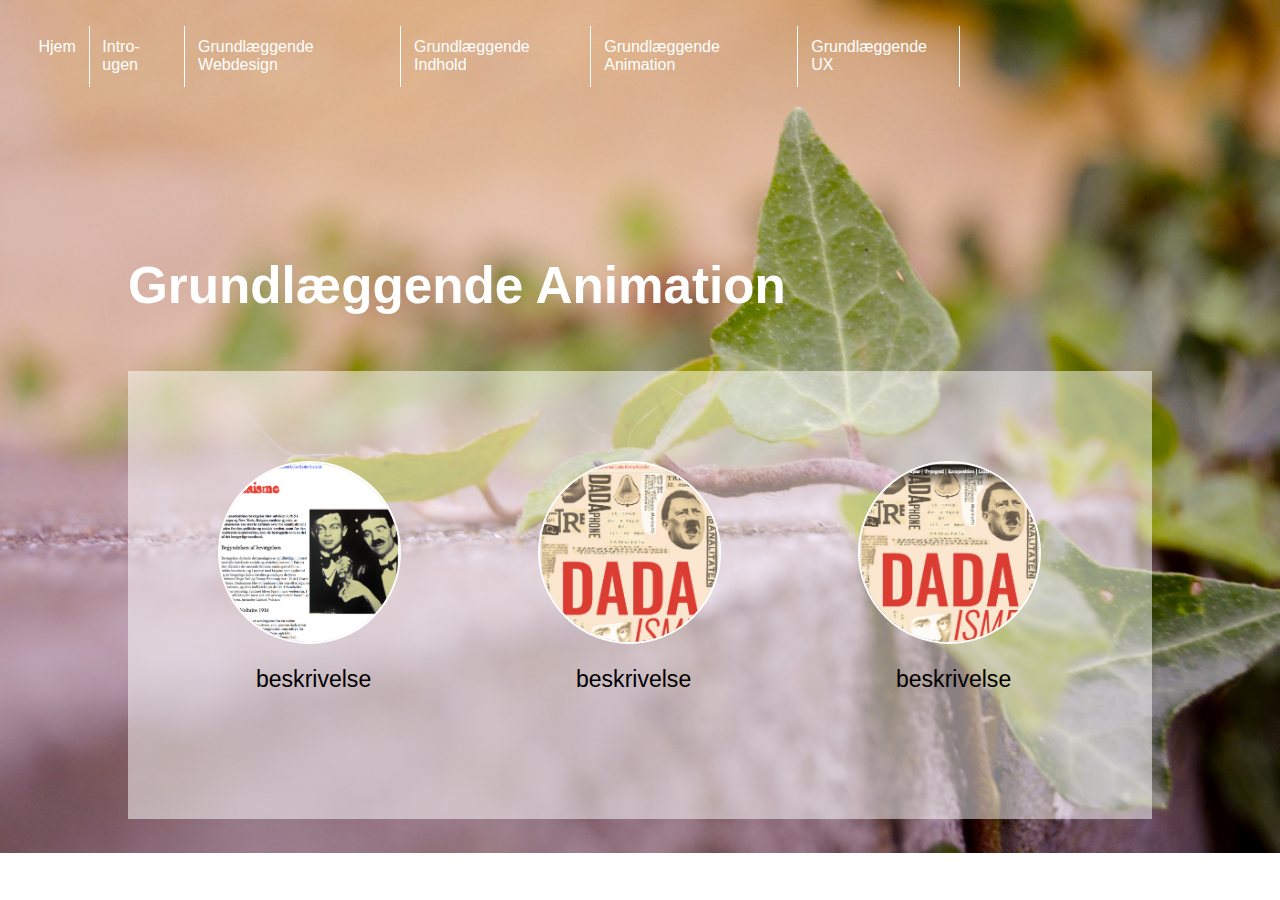
==== grundani.html @ d0dc5eca "init" ====
<!DOCTYPE html>
<html lang="da">
<head>
    <meta charset="utf-8">
    <meta name="viewport" content="width=device-width, initial-scale=1.0">
    <title>Portfolio - Maj Roslyng Larsen</title>
    <link rel="stylesheet" href="styles.css">
</head>

<header>
    <nav>
        <a href="index.html">Hjem</a>
        <a href="intro.html">Intro-ugen</a>
        <a href="grundweb.html">Grundlæggende Webdesign</a>
        <a href="grundindhold.html">Grundlæggende Indhold</a>
        <a href="grundani.html">Grundlæggende Animation</a>
        <a href="grundux.html">Grundlæggende UX</a>
    </nav>

</header>

<body>

    <div class="headline">
        <h1>Grundlæggende Animation</h1>
    </div>

    <div class="projects">
        <div class="box1"><img src="Billeder/stilarthtml.png" alt="stilarthtml">
            <p>beskrivelse</p>
        </div>
        <div class="box2"><img src="Billeder/stilartui.png" alt="stilartui">
            <p> beskrivelse</p>
        </div>
        <div class="box3"><img src="Billeder/stilartresp.png" alt="stilartresp">
            <p>beskrivelse</p>
        </div>
    </div>

    <script src="script.js"></script>
</body>
</html>
---- styles.css ----
* {
    margin: 0;
    font-family: sans-serif;
}

nav {
    position: absolute;
    width: 73vw;
    display: flex;
    flex-direction: row;
    padding: 2vw;
}

a {
    text-decoration: none;
    color: white;
    padding: 1vw;
    border-right: 0.1vw white solid;
}

body {
    position: relative;
    display: flex;
    flex-wrap: wrap;
    background-image: url(Billeder/splash.png);
    background-size: cover;
    background-repeat: no-repeat;
}

.profilphoto img {
    position: absolute;
    flex-basis: 2vw;
    flex-grow: 1;
    left: 78vw;
    top: 4vw;
    width: 20vw;
    border-radius: 100%;
}

.headline {
    position: absolute;
    top: 20vw;
    left: 10vw;
    font-size: 2vw;
    color: white;
}

.cv {
    position: absolute;
    top: 35vw;
    left: 10vw;
    color: white;
    font-size: 2.5vw;
    text-decoration: underline;
}

.cvtxt {
    position: absolute;
    top: 43vw;
    left: 7vw;
    color: white;
    font-size: 2vw;
}

.projects {
    position: relative;
    display: flex;
    flex-wrap: wrap;
    top: 29vw;
    left: 10vw;
    width: 80vw;
    height: 35vw;
    background-color: rgba(255, 255, 255, 0.50);
}

#intro .projects .content .txt {
    position: absolute;
    width: 40vw;
    top: 10vw;
    left: 30vw;
    font-size: 2.5vw;
}

.box1 img {
    position: absolute;
    flex-basis: 2vw;
    flex-grow: 1;
    width: 14vw;
    height: 14vw;
    border: 0.2vw solid white;
    border-radius: 100%;
    top: 7vw;
    left: 7vw;
}

.box1 p {
    position: absolute;
    top: 23vw;
    left: 7vw;
    width: 15vw;
    height: 10vw;
    text-align: center;
    font-size: 1.8vw;
}

.box2 img {
    position: absolute;
    flex-basis: 2vw;
    flex-grow: 1;
    width: 14vw;
    height: 14vw;
    border: 0.2vw solid white;
    border-radius: 100%;
    top: 7vw;
    left: 32vw;
}

.box2 p {
    position: absolute;
    top: 23vw;
    left: 32vw;
    width: 15vw;
    height: 10vw;
    text-align: center;
    font-size: 1.8vw;
}

.box3 img {
    position: absolute;
    flex-basis: 2vw;
    flex-grow: 1;
    width: 14vw;
    height: 14vw;
    border: 0.2vw solid white;
    border-radius: 100%;
    top: 7vw;
    left: 57vw;
}

.box3 p {
    position: absolute;
    top: 23vw;
    left: 57vw;
    width: 15vw;
    height: 10vw;
    text-align: center;
    font-size: 1.8vw;
}
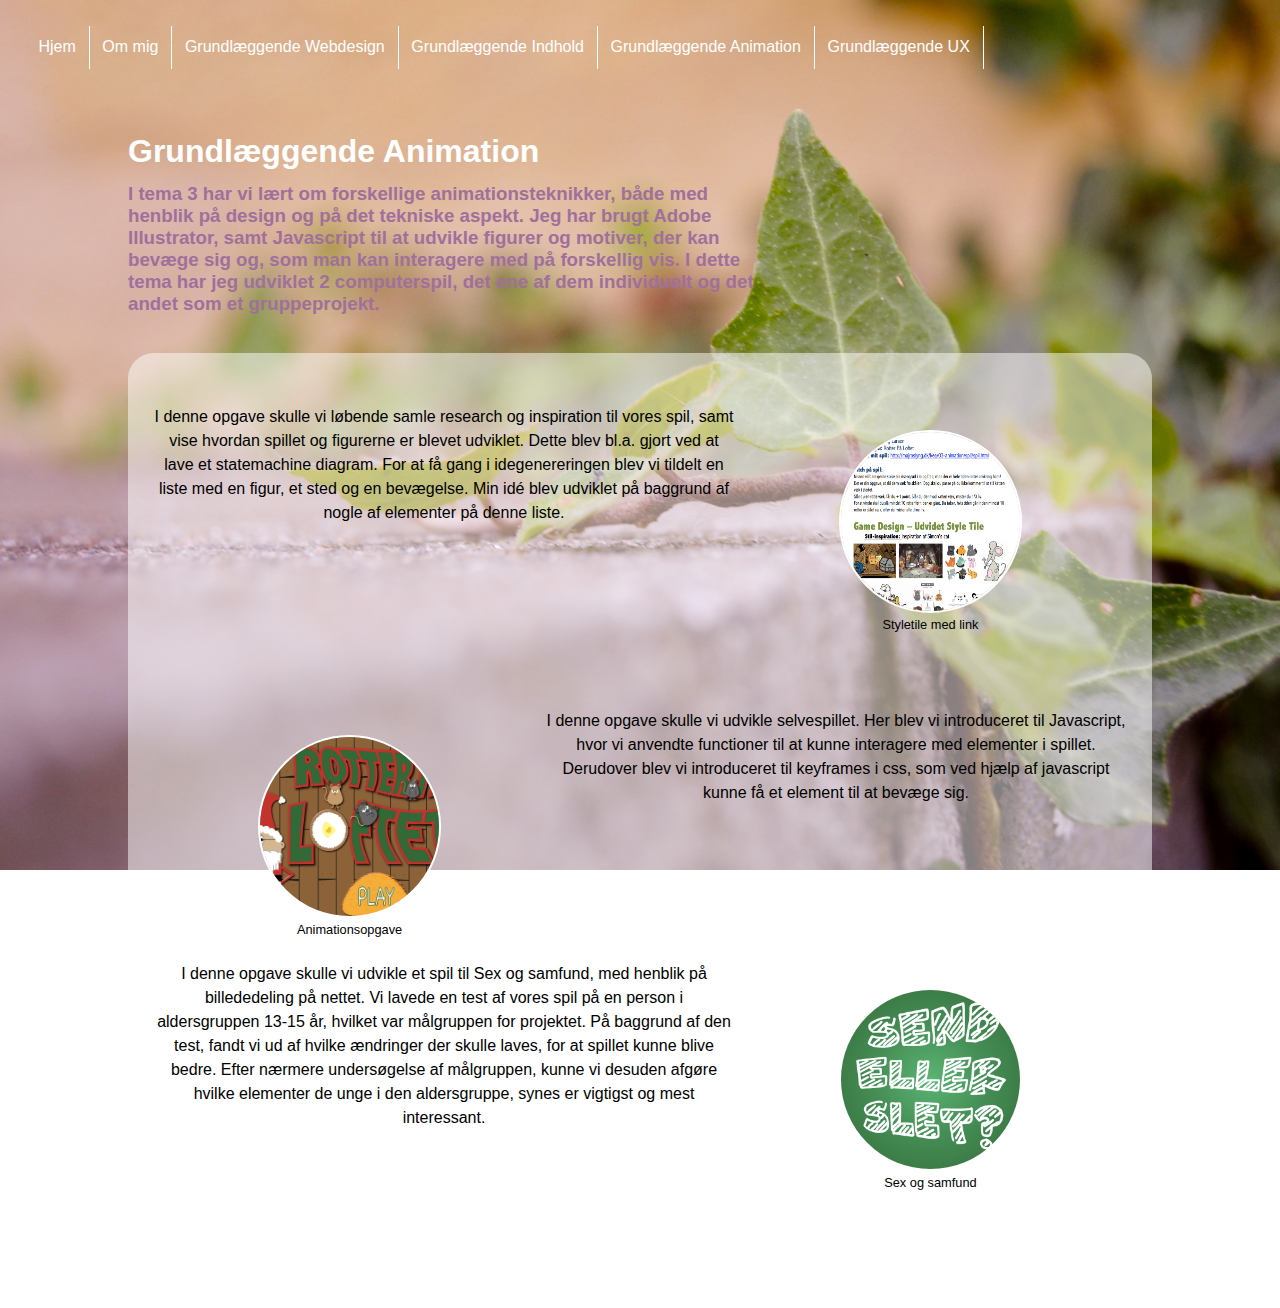
==== commit a74890e6: "tirsdag 8/1, mangler kun skrift på ux og små rettelser" ====
--- a/grundani.html
+++ b/grundani.html
@@ -7,36 +7,71 @@
     <link rel="stylesheet" href="styles.css">
 </head>
 
-<header>
-    <nav>
-        <a href="index.html">Hjem</a>
-        <a href="intro.html">Intro-ugen</a>
-        <a href="grundweb.html">Grundlæggende Webdesign</a>
-        <a href="grundindhold.html">Grundlæggende Indhold</a>
-        <a href="grundani.html">Grundlæggende Animation</a>
-        <a href="grundux.html">Grundlæggende UX</a>
-    </nav>
-
-</header>
 
 <body>
 
-    <div class="headline">
-        <h1>Grundlæggende Animation</h1>
-    </div>
+    <header>
+        <nav>
+            <div id="menuknap">☰</div>
+            <div id="menu" class="hidden">
+                <a href="index.html">Hjem</a>
+                <a href="intro.html">Om mig</a>
+                <a href="grundweb.html">Grundlæggende Webdesign</a>
+                <a href="grundindhold.html">Grundlæggende Indhold</a>
+                <a href="grundani.html">Grundlæggende Animation</a>
+                <a href="grundux.html">Grundlæggende UX</a>
+            </div>
+        </nav>
 
-    <div class="projects">
-        <div class="box1"><img src="Billeder/stilarthtml.png" alt="stilarthtml">
-            <p>beskrivelse</p>
+    </header>
+
+    <div id="grundani">
+
+        <div class="headline">
+            <h1>Grundlæggende Animation</h1>
         </div>
-        <div class="box2"><img src="Billeder/stilartui.png" alt="stilartui">
-            <p> beskrivelse</p>
+        <div class="underhead">
+            <h3>I tema 3 har vi lært om forskellige animationsteknikker, både med henblik på design og på det tekniske aspekt. Jeg har brugt Adobe Illustrator, samt Javascript til at udvikle figurer og motiver, der kan bevæge sig og, som man kan interagere med på forskellig vis. I dette tema har jeg udviklet 2 computerspil, det ene af dem individuelt og det andet som et gruppeprojekt.</h3>
         </div>
-        <div class="box3"><img src="Billeder/stilartresp.png" alt="stilartresp">
-            <p>beskrivelse</p>
+
+        <div class="projects">
+            <div class="box1">
+                <div class="picture">
+                    <a href="https://documentcloud.adobe.com/link/track?uri=urn%3Aaaid%3Ascds%3AUS%3A03cf5c65-8682-4f69-95ab-5c4441d90a15"><img src="Billeder/styletileani.png" alt="styletileani"></a>
+                    <p>Styletile med link</p>
+                </div>
+                <div class="text">
+                    <p>I denne opgave skulle vi løbende samle research og inspiration til vores spil, samt vise hvordan spillet og figurerne er blevet udviklet. Dette blev bl.a. gjort ved at lave et statemachine diagram. For at få gang i idegenereringen blev vi tildelt en liste med en figur, et sted og en bevægelse. Min idé blev udviklet på baggrund af nogle af elementer på denne liste.</p>
+                </div>
+            </div>
+            <div class="box2">
+                <div class="picture">
+                    <a href="http://majroslyng.dk/kea/03-animation/spil/spil.html"><img src="Billeder/animationspil.png" alt="animationspil"></a>
+                    <p>Animationsopgave</p>
+                </div>
+                <div class="text">
+                    <p>I denne opgave skulle vi udvikle selvespillet. Her blev vi introduceret til Javascript, hvor vi anvendte functioner til at kunne interagere med elementer i spillet. Derudover blev vi introduceret til keyframes i css, som ved hjælp af javascript kunne få et element til at bevæge sig.</p>
+                </div>
+            </div>
+            <div class="box3">
+                <div class="picture">
+                    <a href="http://lauravillumsen.com/kea/03-animation/Send_eller_slet_final/index.html?fbclid=IwAR3Hg_Gapk0Ik5Rm-h5uIYnL1StmEOb7TtROVWpx374V1Vis5TWZHItAQJw"><img src="Billeder/sexogsamfund.png" alt="sexogsamfund"></a>
+                    <p>Sex og samfund</p>
+                </div>
+                <div class="text">
+                    <p>I denne opgave skulle vi udvikle et spil til Sex og samfund, med henblik på billededeling på nettet. Vi lavede en test af vores spil på en person i aldersgruppen 13-15 år, hvilket var målgruppen for projektet. På baggrund af den test, fandt vi ud af hvilke ændringer der skulle laves, for at spillet kunne blive bedre. Efter nærmere undersøgelse af målgruppen, kunne vi desuden afgøre hvilke elementer de unge i den aldersgruppe, synes er vigtigst og mest interessant.</p>
+                </div>
+            </div>
         </div>
     </div>
 
+    <footer>
+        <p>Københavns Erhvervsakademi / 2019</p>
+    </footer>
+
     <script src="script.js"></script>
 </body>
+
+
+
 </html>
--- a/styles.css
+++ b/styles.css
@@ -3,28 +3,100 @@
     font-family: sans-serif;
 }
 
-nav {
-    position: absolute;
-    width: 73vw;
-    display: flex;
-    flex-direction: row;
-    padding: 2vw;
-}
-
-a {
+@media only screen and (max-width: 1024px) {
+    body {
+        background-image: url(Billeder/splash2.png);
+        background-size: 100vw 217vw;
+    }
+}
+
+@media only screen and (min-width: 1025px) {
+    body {
+        background-image: url(Billeder/splash.png);
+        background-size: 100vw 68vw;
+    }
+}
+
+@media only screen and (max-width: 1165px) {
+    header a {
+        text-decoration: none;
+        color: white;
+        background-color: rgba(123, 172, 25, 0.25);
+        width: 50vw;
+        padding: 1vw;
+    }
+
+    #menu {
+        display: flex;
+        flex-direction: column;
+    }
+
+    #menu.hidden {
+        display: none;
+    }
+
+    #menuknap {
+        font-size: 6vw;
+        color: white;
+    }
+
+    nav {
+        padding-left: 3vw;
+    }
+
+}
+
+@media only screen and (min-width: 1166px) {
+
+    #menuknap {
+        display: none;
+    }
+
+    .hidden {
+        display: flex;
+    }
+
+    nav {
+        padding: 2vw;
+    }
+
+    #menu {
+        display: flex;
+        flex-direction: row;
+    }
+
+    header a {
+        text-decoration: none;
+        color: white;
+        padding: 1vw;
+        border-right: 0.1vw white solid;
+    }
+
+}
+
+header a:hover {
     text-decoration: none;
     color: white;
     padding: 1vw;
-    border-right: 0.1vw white solid;
-}
+    background-color: rgba(123, 172, 25, 0.25);
+}
+
 
 body {
     position: relative;
-    display: flex;
-    flex-wrap: wrap;
-    background-image: url(Billeder/splash.png);
-    background-size: cover;
+    background-attachment: fixed;
     background-repeat: no-repeat;
+    display: flex;
+    flex-direction: column;
+}
+
+#hjem,
+#intro,
+#grundweb,
+#grundind,
+#grundani,
+#grundux {
+    flex-grow: 1;
 }
 
 .profilphoto img {
@@ -34,115 +106,118 @@
     left: 78vw;
     top: 4vw;
     width: 20vw;
+    height: 20vw;
     border-radius: 100%;
 }
 
 .headline {
-    position: absolute;
-    top: 20vw;
-    left: 10vw;
-    font-size: 2vw;
-    color: white;
-}
-
-.cv {
-    position: absolute;
-    top: 35vw;
-    left: 10vw;
-    color: white;
-    font-size: 2.5vw;
+    color: white;
+    padding-left: 10vw;
+    padding-top: 3vw;
+}
+
+.underhead {
+    color: #a0709c;
+    padding-left: 10vw;
+    padding-right: 40vw;
+    padding-top: 1vw;
+}
+
+#hjem .headline {
+    color: white;
+    margin-left: 10vw;
+    margin-right: 25vw;
+    margin-top: 14vw;
+    margin-left: 0;
+}
+
+.cv h3 {
+    color: white;
     text-decoration: underline;
+    margin-left: 10vw;
+    margin-top: 10vw;
 }
 
 .cvtxt {
-    position: absolute;
-    top: 43vw;
-    left: 7vw;
-    color: white;
-    font-size: 2vw;
+    color: white;
+    margin: 6vw 10vw 2vw 9vw;
+}
+
+.cvtxt li {
+    padding-bottom: 2vw;
 }
 
 .projects {
-    position: relative;
     display: flex;
     flex-wrap: wrap;
-    top: 29vw;
-    left: 10vw;
-    width: 80vw;
-    height: 35vw;
+    flex-direction: column;
+    justify-content: space-around;
+    margin-top: 3vw;
+    margin-left: 10vw;
+    margin-right: 10vw;
+    margin-bottom: 2vw;
     background-color: rgba(255, 255, 255, 0.50);
-}
-
-#intro .projects .content .txt {
-    position: absolute;
-    width: 40vw;
-    top: 10vw;
-    left: 30vw;
-    font-size: 2.5vw;
-}
-
-.box1 img {
-    position: absolute;
-    flex-basis: 2vw;
-    flex-grow: 1;
+    border-radius: 2vw;
+    padding-top: 2vw;
+}
+
+.box1,
+.box3 {
+    display: flex;
+    flex-wrap: wrap;
+    flex-direction: row-reverse;
+}
+
+.box2,
+.box4 {
+    display: flex;
+    flex-wrap: wrap;
+}
+
+.picture {
+    flex-grow: 1;
+    flex-basis: 0;
+    margin: 4vw 4vw 4vw 0;
+    text-align: center;
+}
+
+.box2 .picture {
+    margin: 4vw 0 0 4vw;
+}
+
+.box4 .picture {
+    margin: 4vw 0 0 4vw;
+}
+
+.picture p {
+    text-align: center;
+    font-size: 1vw;
+}
+
+.text {
+    flex-grow: 1;
+    flex-basis: 240px;
+    margin: 2vw;
+    line-height: 1.5;
+}
+
+.text p {
+    text-align: center;
+}
+
+.projects img {
     width: 14vw;
     height: 14vw;
     border: 0.2vw solid white;
     border-radius: 100%;
-    top: 7vw;
-    left: 7vw;
-}
-
-.box1 p {
-    position: absolute;
-    top: 23vw;
-    left: 7vw;
-    width: 15vw;
-    height: 10vw;
-    text-align: center;
-    font-size: 1.8vw;
-}
-
-.box2 img {
-    position: absolute;
-    flex-basis: 2vw;
-    flex-grow: 1;
-    width: 14vw;
-    height: 14vw;
-    border: 0.2vw solid white;
-    border-radius: 100%;
-    top: 7vw;
-    left: 32vw;
-}
-
-.box2 p {
-    position: absolute;
-    top: 23vw;
-    left: 32vw;
-    width: 15vw;
-    height: 10vw;
-    text-align: center;
-    font-size: 1.8vw;
-}
-
-.box3 img {
-    position: absolute;
-    flex-basis: 2vw;
-    flex-grow: 1;
-    width: 14vw;
-    height: 14vw;
-    border: 0.2vw solid white;
-    border-radius: 100%;
-    top: 7vw;
-    left: 57vw;
-}
-
-.box3 p {
-    position: absolute;
-    top: 23vw;
-    left: 57vw;
-    width: 15vw;
-    height: 10vw;
-    text-align: center;
-    font-size: 1.8vw;
-}
+}
+
+.projects img:hover {
+    opacity: 0.65;
+}
+
+footer {
+    color: white;
+    font-size: 1vw;
+    padding: 1vw;
+}
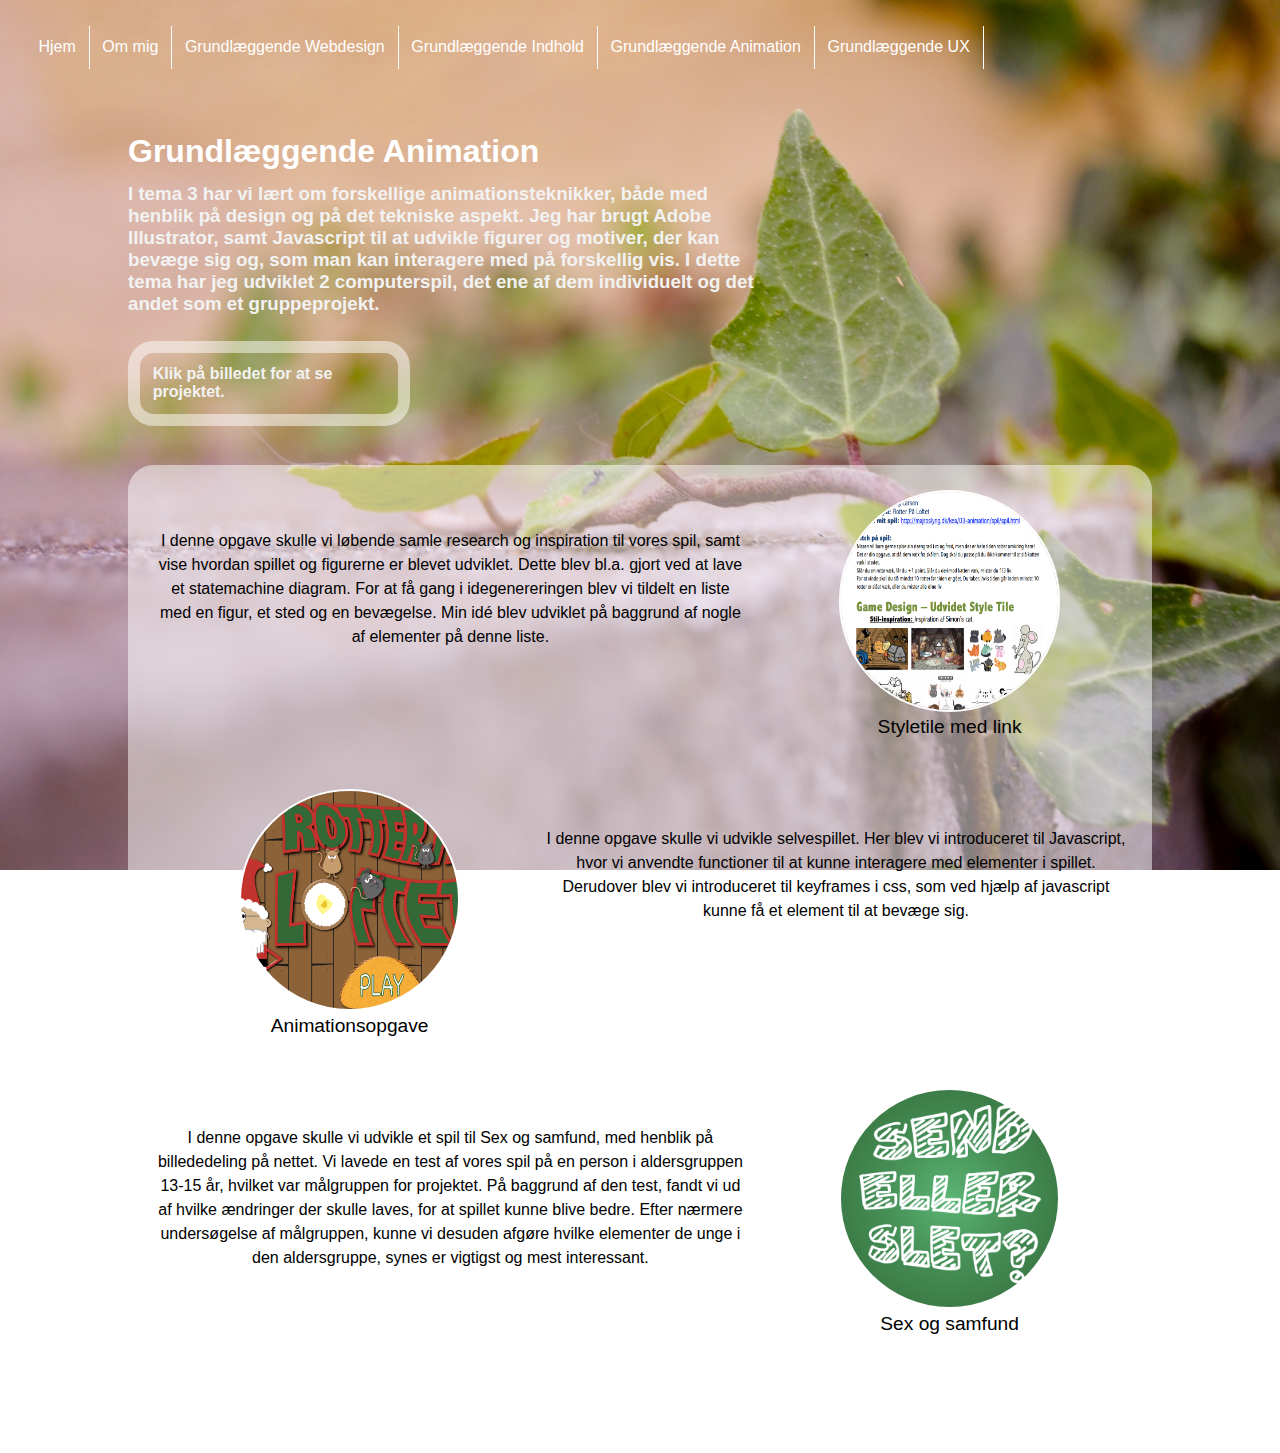
==== commit 2ba8be15: "Færdig" ====
--- a/grundani.html
+++ b/grundani.html
@@ -32,6 +32,7 @@
         </div>
         <div class="underhead">
             <h3>I tema 3 har vi lært om forskellige animationsteknikker, både med henblik på design og på det tekniske aspekt. Jeg har brugt Adobe Illustrator, samt Javascript til at udvikle figurer og motiver, der kan bevæge sig og, som man kan interagere med på forskellig vis. I dette tema har jeg udviklet 2 computerspil, det ene af dem individuelt og det andet som et gruppeprojekt.</h3>
+            <h4>Klik på billedet for at se projektet.</h4>
         </div>
 
         <div class="projects">
--- a/styles.css
+++ b/styles.css
@@ -8,12 +8,34 @@
         background-image: url(Billeder/splash2.png);
         background-size: 100vw 217vw;
     }
+
+    .projects img {
+        width: 30vw;
+        height: 30vw;
+        border: 0.2vw solid white;
+        border-radius: 100%;
+    }
+
+    #hjem {
+        margin-bottom: 105vw;
+    }
+
+    #intro {
+        margin-bottom: 25vw;
+    }
 }
 
 @media only screen and (min-width: 1025px) {
     body {
         background-image: url(Billeder/splash.png);
         background-size: 100vw 68vw;
+    }
+
+    .projects img {
+        width: 17vw;
+        height: 17vw;
+        border: 0.2vw solid white;
+        border-radius: 100%;
     }
 }
 
@@ -90,6 +112,7 @@
     flex-direction: column;
 }
 
+
 #hjem,
 #intro,
 #grundweb,
@@ -117,10 +140,18 @@
 }
 
 .underhead {
-    color: #a0709c;
+    color: #f2f2f2;
     padding-left: 10vw;
     padding-right: 40vw;
     padding-top: 1vw;
+}
+
+.underhead h4 {
+    margin-top: 2vw;
+    padding: 1vw;
+    margin-right: 28vw;
+    border: 1vw rgba(255, 255, 255, 0.50) solid;
+    border-radius: 2vw;
 }
 
 #hjem .headline {
@@ -166,38 +197,41 @@
     display: flex;
     flex-wrap: wrap;
     flex-direction: row-reverse;
+    margin-bottom: 4vw;
 }
 
 .box2,
 .box4 {
     display: flex;
     flex-wrap: wrap;
+    margin-bottom: 4vw;
+
 }
 
 .picture {
     flex-grow: 1;
     flex-basis: 0;
-    margin: 4vw 4vw 4vw 0;
+    margin: 0 2vw 0 0;
     text-align: center;
 }
 
 .box2 .picture {
-    margin: 4vw 0 0 4vw;
+    margin: 0 0 0 4vw;
 }
 
 .box4 .picture {
-    margin: 4vw 0 0 4vw;
+    margin: 0 0 4vw 4vw;
 }
 
 .picture p {
     text-align: center;
-    font-size: 1vw;
+    font-size: 1.5vw;
 }
 
 .text {
     flex-grow: 1;
     flex-basis: 240px;
-    margin: 2vw;
+    margin: 3vw 2vw 0;
     line-height: 1.5;
 }
 
@@ -205,12 +239,14 @@
     text-align: center;
 }
 
+/* !--Ligger i media queries--!
 .projects img {
     width: 14vw;
     height: 14vw;
     border: 0.2vw solid white;
     border-radius: 100%;
 }
+*/
 
 .projects img:hover {
     opacity: 0.65;
